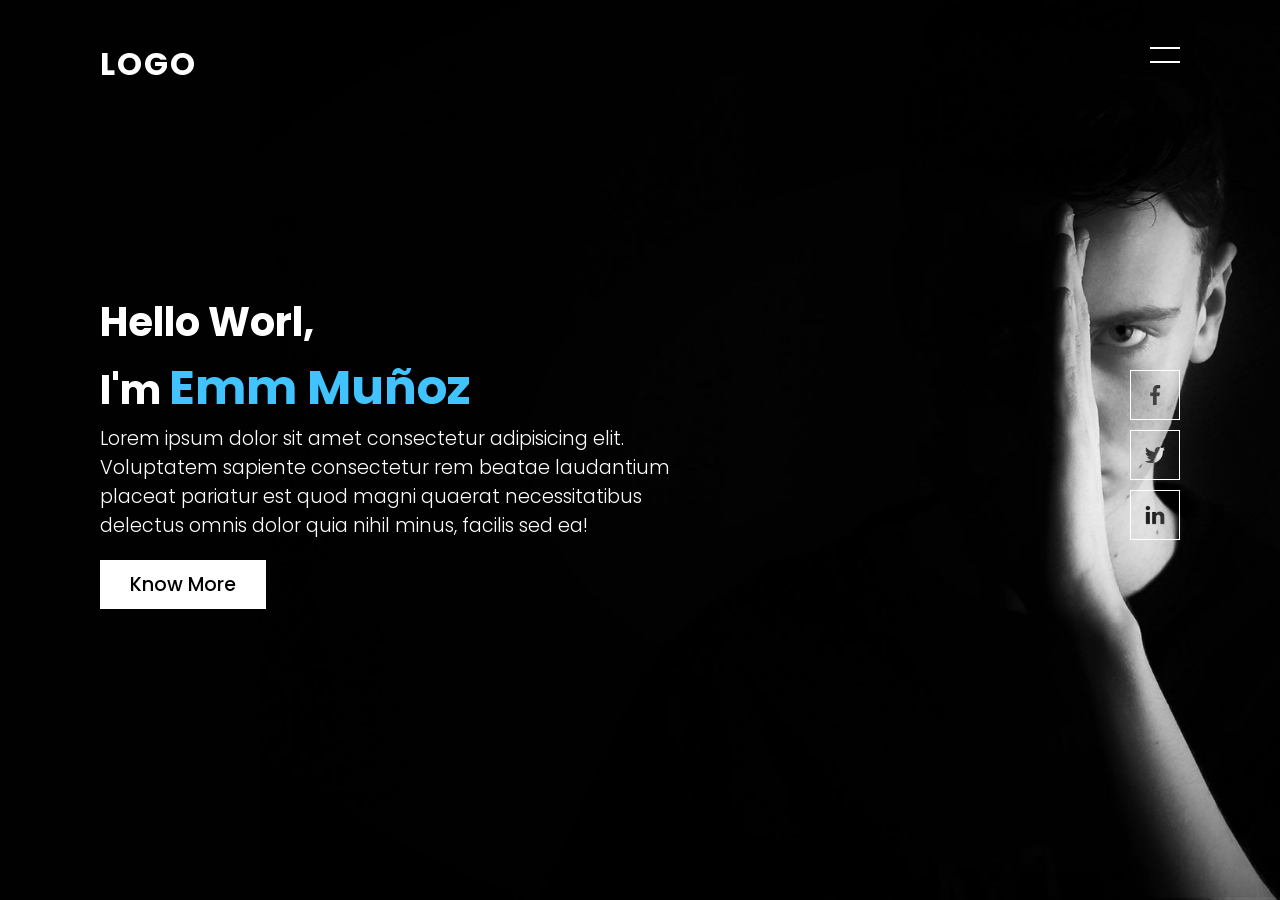
==== index.html @ 6a1245e8 "First Commit" ====
<!DOCTYPE html>
<html lang="en">
<head>
  <meta charset="UTF-8">
  <meta name="viewport" content="width=device-width, initial-scale=1.0">
  <title>Practicando</title>
  <link rel="stylesheet" href="./styles.css">
</head>
<body>
  <section class="banner" id="sec">
    <header>
      <a href="#" class="logo">Logo</a>
      <div id="toggle" onclick='toggle()'></div>
    </header>
    <div class="content">
      <h2>Hello Worl, <br>I'm <span>Emm Muñoz</span></h2>
      <p>Lorem ipsum dolor sit amet consectetur adipisicing elit. Voluptatem sapiente consectetur rem beatae laudantium placeat pariatur est quod magni quaerat necessitatibus delectus omnis dolor quia nihil minus, facilis sed ea!</p>
      <a href="#">Know More</a>
    </div>
    <ul class="sci">
      <li><a href=""><img src="./assets/facebook.png" alt=""></a></li>
      <li><a href=""><img src="./assets/twitter.png" alt=""></a></li>
      <li><a href=""><img src="./assets/linkedin.png" alt=""></a></li>
    </ul>
  </section>
  <div id="navigation">
    <ul>
      <li><a href="#">Home</a></li>
      <li><a href="#">About</a></li>
      <li><a href="#">Services</a></li>
      <li><a href="#">Portafolio</a></li>
      <li><a href="#">Contact</a></li>
    </ul>
  </div>
  <script src="index.js"></script>
</body>
</html>
---- styles.css ----
@import url("https://fonts.googleapis.com/css?family=Poppins:200,300,400,500,600,800,900&display=swap");

* {
  margin: 0;
  padding: 0;
  box-sizing: border-box;
  font-family: "Poppins", sans-serif;
}

header {
  position: absolute;
  top: 0;
  left: 0;
  width: 100%;
  display: flex;
  justify-content: space-between;
  padding: 40px 100px;
  z-index: 10000;
  transition: 0.6s;
}

header .logo {
  position: relative;
  font-weight: 700;
  color: #fff;
  text-decoration: none;
  font-size: 2em;
  text-transform: uppercase;
  letter-spacing: 2px;
  transition: 0.6s;
}

header #toggle {
  position: relative;
  width: 30px;
  height: 30px;
  cursor: pointer;
}

header #toggle:before {
  content: '';
  position: absolute;
  top: 7px;
  width: 100%;
  height: 2px;
  background: #fff;
}

header #toggle:after {
  content: '';
  position: absolute;
  bottom: 7px;
  width: 100%;
  height: 2px;
  background: #fff;
}


.banner {
  position: relative;
  width: 100%;
  min-height: 100vh;
  padding: 100px;
  background: url(assets/bg.jpg);
  background-size: cover;
  display: flex;
  align-items: center;
  transition: 0.4s;
  z-index: 2;
}

.banner.active header #toggle:before {
  top: 50%;
  left: 50%;
  transform: translate(-50%, -50%) rotate(45deg);
}

.banner.active header #toggle:after {
  top: 50%;
  left: 50%;
  transform: translate(-50%, -50%) rotate(-45deg);
}

.banner.active {
  transform: translateX(-400px);
}

#navigation {
  position: fixed;
  top: 0;
  right: 0;
  width: 400px;
  height: 100vh;
  background: #40c3ff;
  z-index: 1;
  display: grid;
  place-items: center;
  transition: 0.5s;
}

#navigation.active {
  right: 0;
}

#navigation ul {
  position: relative;
  display: flex;
  flex-direction: column;
}

#navigation ul li {
  list-style: none;
}

#navigation ul li a {
  color: #fff;
  text-decoration: none;
  display: inline-block;
  font-size: 2em;
  font-weight: 600;
  text-transform: uppercase;
}

.content {
  max-width: 600px;
}

.content h2 {
  color: #fff;
  font-size: 2.5em;
}

.content h2 span {
  color: #40c3ff;
  font-size: 1.2em;
}

.content p {
  font-size: 1.2em;
  color: #fff;
  font-weight: 300;
}

.content a {
  position: relative;
  display: inline-block;
  margin-top: 20px;
  background: #fff;
  color: #000;
  padding: 10px 30px;
  text-decoration: none;
  font-size: 1.2em;
  font-weight: 500;
}

.sci {
  position: absolute;
  display: flex;
  flex-direction: column;
  right: 100px;
}

.sci li {
  list-style: none;
}

.sci li a {
  position: relative;
  display: grid;
  place-items: center;
  width: 50px;
  height: 50px;
  text-decoration: none;
  border: 1px solid #fff;
  margin: 10px 0 0
}

.sci li a:hover {
  background: #fff;
}

.sci li a img {
  max-width: 20px;
  filter: invert(1);
  mix-blend-mode: difference;
}

@media (max-width: 767px) {
  header {
    padding: 20px 50px;
  }

  .banner {
    padding: 100px 50px 150px;
  }

  .banner h2 {
    font-size:  1.8em;
  }

  .banner .content p,
  .banner .content a {
    font-size: 1em;
  }

  .banner.active {
    transform: translateX(-250px);
  }

  #navigation {
    width: 250px;
  }

  #navigation ul li a {
    font-size: 1.5em;
    margin: 5px 0;
  }

  .sci {
    position: absolute;
    bottom: 50px;
    right: initial;
    flex-direction: row;
  }

  .sci li a {
    margin: initial;
    margin-right: 10px;
  }

  
}
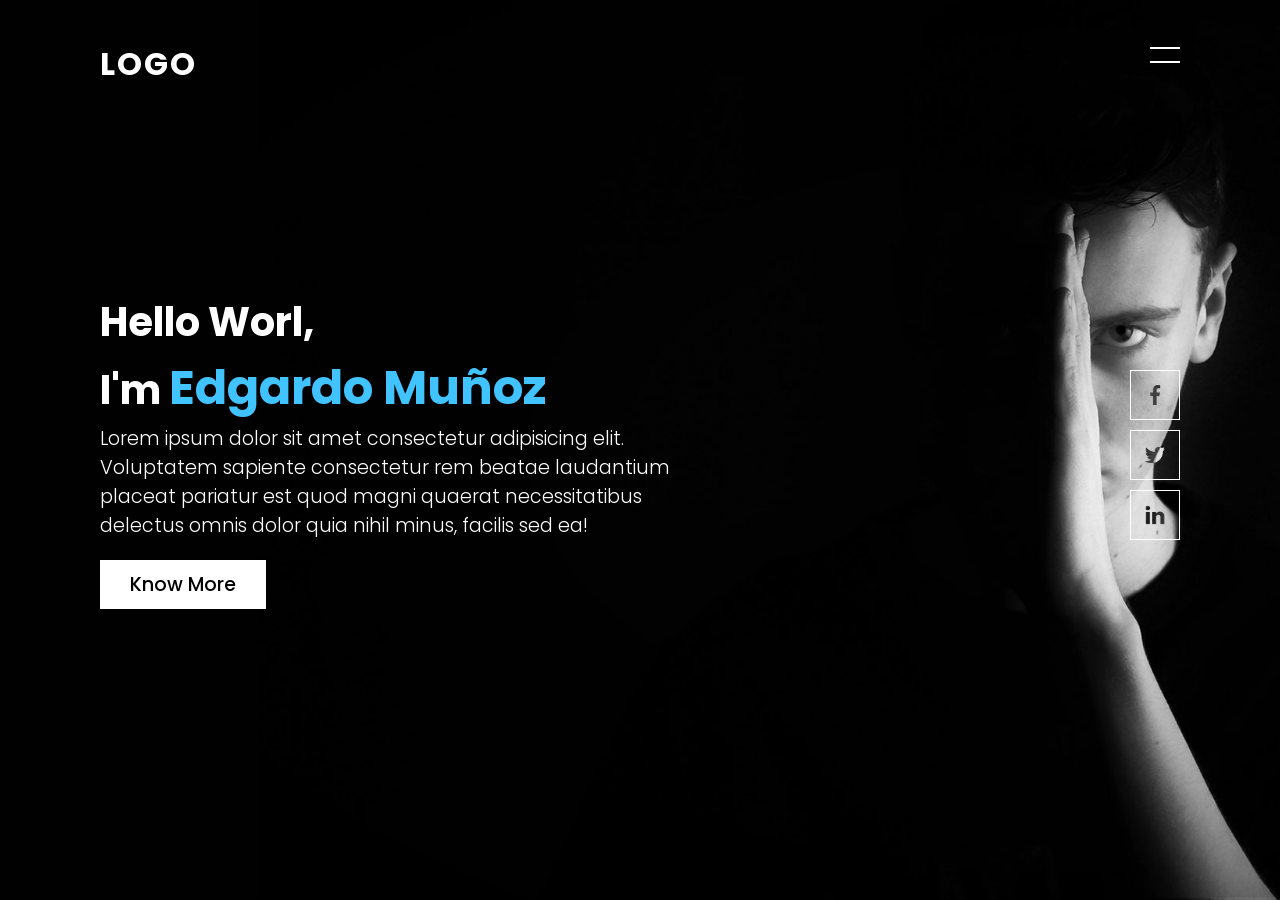
==== commit 4f6632a5: "AQWJ23" ====
--- a/index.html
+++ b/index.html
@@ -13,7 +13,7 @@
       <div id="toggle" onclick='toggle()'></div>
     </header>
     <div class="content">
-      <h2>Hello Worl, <br>I'm <span>Emm Muñoz</span></h2>
+      <h2>Hello Worl, <br>I'm <span>Edgardo Muñoz</span></h2>
       <p>Lorem ipsum dolor sit amet consectetur adipisicing elit. Voluptatem sapiente consectetur rem beatae laudantium placeat pariatur est quod magni quaerat necessitatibus delectus omnis dolor quia nihil minus, facilis sed ea!</p>
       <a href="#">Know More</a>
     </div>
